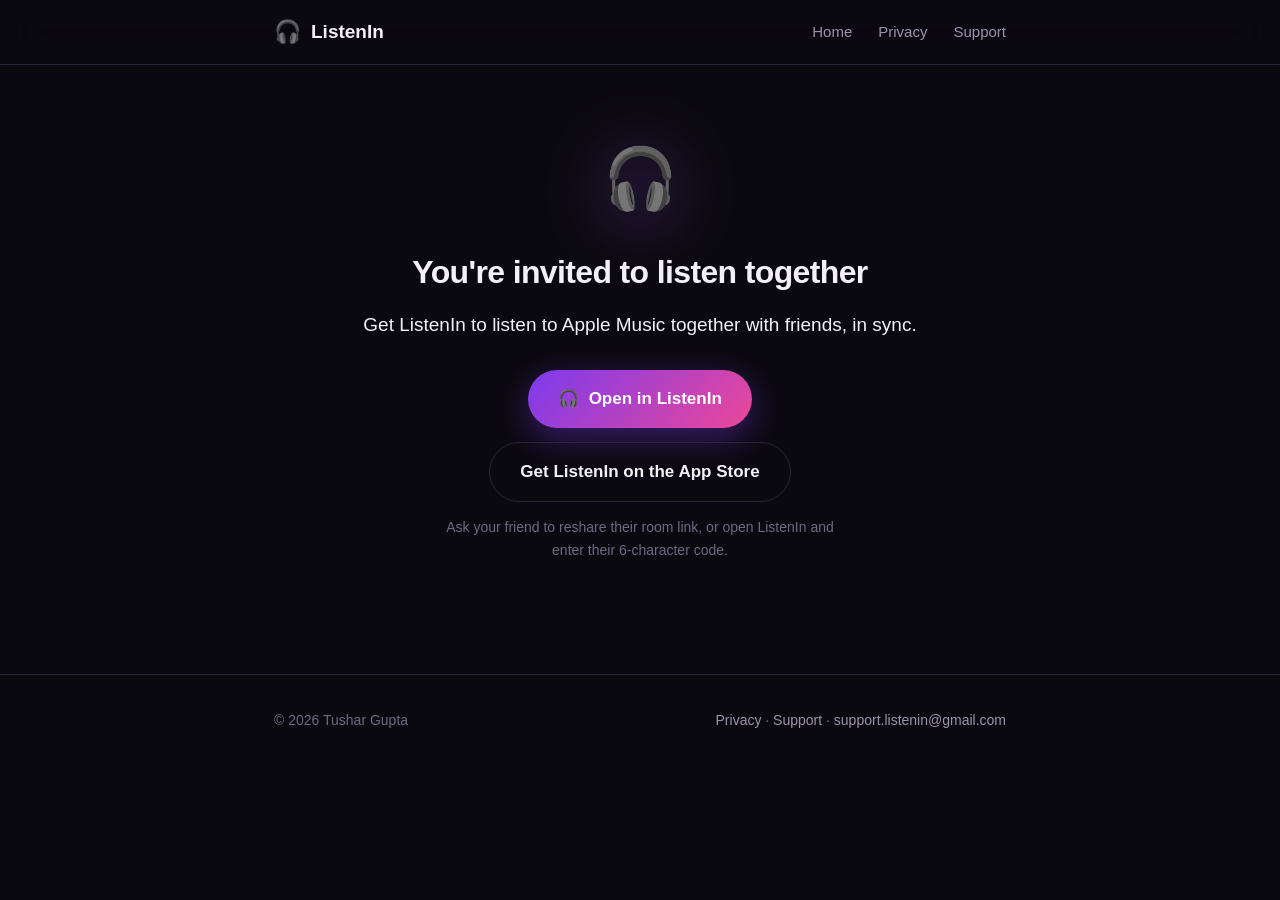
==== join.html @ 220cc39c "Add join.html — room-invite web fallback Landing page for shared room links: reads ?code=, validates" ====
<!doctype html>
<html lang="en">
<head>
<meta charset="utf-8">
<meta name="viewport" content="width=device-width, initial-scale=1">
<title>Join a room — ListenIn</title>
<meta name="description" content="You've been invited to a ListenIn room. Open the invite in ListenIn, or get the app to listen to Apple Music together in sync.">
<meta name="robots" content="noindex">
<link rel="icon" href="data:image/svg+xml,%3Csvg xmlns='http://www.w3.org/2000/svg' viewBox='0 0 100 100'%3E%3Ctext y='.9em' font-size='90'%3E%F0%9F%8E%A7%3C/text%3E%3C/svg%3E">
<link rel="stylesheet" href="style.css">
<style>
  .invite{text-align:center;padding:64px 0}
  .invite .logo{font-size:60px;display:block;margin-bottom:18px;filter:drop-shadow(0 8px 34px rgba(168,85,247,.55))}
  .invite h1{font-size:32px;font-weight:800;letter-spacing:-.02em;margin-bottom:10px}
  .code{display:inline-block;margin:22px 0 8px;padding:16px 26px;border-radius:16px;
    font:700 40px/1 ui-monospace,SFMono-Regular,Menlo,monospace;letter-spacing:.28em;
    color:#fff;background:linear-gradient(135deg,var(--brand-1),var(--brand-3));
    box-shadow:0 10px 34px rgba(124,58,237,.42)}
  .code-label{color:var(--muted);font-size:14px;text-transform:uppercase;letter-spacing:.1em}
  .actions{display:flex;flex-direction:column;gap:14px;align-items:center;margin-top:30px}
  .actions .hint{color:var(--muted-2);font-size:14px;max-width:420px}
  .btn.secondary{background:none;border:1px solid var(--border);color:var(--text);box-shadow:none}
  .btn.secondary:hover{border-color:var(--border-hover);filter:none}
</style>
</head>
<body>
<nav class="nav"><div class="wrap">
  <a class="brand" href="index.html"><span class="logo">🎧</span> ListenIn</a>
  <div class="nav-links">
    <a href="index.html">Home</a>
    <a href="privacy.html">Privacy</a>
    <a href="support.html">Support</a>
  </div>
</div></nav>

<main class="invite"><div class="wrap">
  <span class="logo">🎧</span>
  <h1>You're invited to listen together</h1>
  <p class="lead" id="subtitle">Open this invite in ListenIn to join the room.</p>

  <div id="code-block" hidden>
    <div class="code-label">Room code</div>
    <div class="code" id="code">—</div>
  </div>

  <div class="actions">
    <a class="btn" id="open-app" href="#">🎧&nbsp; Open in ListenIn</a>
    <a class="btn secondary" id="get-app" href="https://apps.apple.com/app/listenin/id000000000">Get ListenIn on the App Store</a>
    <p class="hint" id="hint">If you have ListenIn installed, tapping the original link opens it automatically. Otherwise, install the app and enter the code above.</p>
  </div>
</div></main>

<footer><div class="wrap">
  <span>© 2026 Tushar Gupta</span>
  <span><a href="privacy.html">Privacy</a> · <a href="support.html">Support</a> · <a href="mailto:support.listenin@gmail.com">support.listenin@gmail.com</a></span>
</div></footer>

<script>
  (function () {
    // Room codes are 6 chars from an unambiguous alphabet (no 0/O/1/I/L),
    // matching RoomCode.swift exactly: 2-9, A-H, J, K, M, N, P-Z.
    var ALPHABET = /^[2-9A-HJKMNP-Z]{6}$/;
    var params = new URLSearchParams(window.location.search);
    var raw = (params.get('code') || '').trim().toUpperCase();

    if (ALPHABET.test(raw)) {
      document.getElementById('code').textContent = raw;
      document.getElementById('code-block').hidden = false;
      document.getElementById('open-app').href = 'listenin://join?code=' + raw;
    } else {
      // No valid code in the link — still let people get the app.
      document.getElementById('subtitle').textContent =
        'Get ListenIn to listen to Apple Music together with friends, in sync.';
      document.getElementById('open-app').hidden = true;
      document.getElementById('hint').textContent =
        'Ask your friend to reshare their room link, or open ListenIn and enter their 6-character code.';
    }
  })();
</script>
</body>
</html>
---- style.css ----
:root{
  --bg:#0b0910;
  --card:#16131f;
  --card-hover:#1d1829;
  --border:#2a2438;
  --border-hover:rgba(168,85,247,.55);
  --text:#F3F1F7;
  --body:#cbc5d7;
  --muted:#9b93ad;
  --muted-2:#6f6882;
  --brand-1:#7C3AED;
  --brand-2:#A855F7;
  --brand-3:#EC4899;
  --link:#c79bff;
  --radius:18px;
  --radius-sm:14px;
  --max:780px;
}
*{box-sizing:border-box;margin:0;padding:0}
html{-webkit-text-size-adjust:100%}
body{
  font-family:-apple-system,BlinkMacSystemFont,"SF Pro Text","Segoe UI",Roboto,Helvetica,Arial,sans-serif;
  background:var(--bg);color:var(--text);line-height:1.65;font-size:17px;
  -webkit-font-smoothing:antialiased;
}
a{color:var(--link);text-decoration:none}
a:hover{text-decoration:underline}
.wrap{max-width:var(--max);margin:0 auto;padding-left:24px;padding-right:24px}

/* nav */
.nav{position:sticky;top:0;z-index:20;
  backdrop-filter:saturate(180%) blur(20px);-webkit-backdrop-filter:saturate(180%) blur(20px);
  background:rgba(11,9,16,.72);border-bottom:1px solid var(--border)}
.nav .wrap{display:flex;align-items:center;justify-content:space-between;height:64px}
.brand{display:flex;align-items:center;gap:10px;font-weight:700;font-size:19px;color:var(--text)}
.brand:hover{text-decoration:none}
.brand .logo{font-size:22px}
.nav-links{display:flex;gap:26px;font-size:15px}
.nav-links a{color:var(--muted)}
.nav-links a:hover{color:var(--text);text-decoration:none}

/* hero */
.hero{text-align:center;padding:88px 0 60px;position:relative;overflow:hidden}
.hero::before{content:"";position:absolute;top:0;left:50%;transform:translateX(-50%);
  width:560px;height:340px;max-width:95%;
  background:radial-gradient(ellipse at center,rgba(124,58,237,.24),transparent 68%);
  pointer-events:none;z-index:0}
.hero .wrap{position:relative;z-index:1}
.hero .logo{font-size:66px;display:block;margin-bottom:18px;
  filter:drop-shadow(0 8px 34px rgba(168,85,247,.55))}
.hero h1{font-size:46px;line-height:1.08;font-weight:800;letter-spacing:-.02em;
  background:linear-gradient(135deg,var(--brand-1),var(--brand-3));
  -webkit-background-clip:text;background-clip:text;color:transparent;margin-bottom:16px}
.tagline{font-size:21px;color:var(--text);font-weight:600;margin-bottom:14px}
.subtitle{font-size:18px;color:var(--muted);max-width:580px;margin:0 auto 30px}
.badges{display:flex;gap:12px;justify-content:center;flex-wrap:wrap}
.badge{display:inline-flex;align-items:center;gap:8px;background:rgba(255,255,255,.04);
  border:1px solid var(--border);padding:8px 16px;border-radius:999px;font-size:14px;color:var(--body)}
.badge .dot{width:7px;height:7px;border-radius:50%;
  background:linear-gradient(135deg,var(--brand-1),var(--brand-3));
  box-shadow:0 0 8px rgba(168,85,247,.6)}

/* sections */
section{padding:44px 0}
.section-title{font-size:13px;text-transform:uppercase;letter-spacing:.1em;
  color:var(--brand-2);font-weight:700;margin-bottom:22px}
.cards{display:grid;gap:20px;grid-template-columns:repeat(3,1fr)}
.card{background:var(--card);border:1px solid var(--border);border-radius:var(--radius);
  padding:28px;transition:transform .18s ease,border-color .18s ease,background .18s ease}
.card:hover{transform:translateY(-3px);border-color:var(--border-hover);background:var(--card-hover)}
.card .ico{width:52px;height:52px;border-radius:14px;display:flex;align-items:center;
  justify-content:center;font-size:26px;margin-bottom:18px;
  background:linear-gradient(135deg,rgba(124,58,237,.20),rgba(236,72,153,.12));
  border:1px solid rgba(168,85,247,.24)}
.card h3{font-size:18px;margin-bottom:8px}
.card p{color:var(--muted);font-size:15px}

/* callout */
.callout{margin-top:8px;
  background:linear-gradient(135deg,rgba(124,58,237,.14),rgba(236,72,153,.07));
  border:1px solid rgba(168,85,247,.30);border-radius:var(--radius);padding:38px 32px;text-align:center}
.callout h2{font-size:25px;margin-bottom:12px}
.callout p{color:var(--body);max-width:600px;margin:0 auto}

/* content pages */
.page{padding:60px 0}
.page h1{font-size:38px;font-weight:800;letter-spacing:-.02em;margin-bottom:8px}
.page .updated{color:var(--muted-2);font-size:15px;margin-bottom:38px}
.page h2{font-size:21px;margin:34px 0 12px;font-weight:700}
.page p,.page li{color:var(--body);margin-bottom:14px}
.page ul{padding-left:22px}
.page li{margin-bottom:10px}
.page strong{color:var(--text)}
.lead{font-size:19px;color:var(--text)}

/* faq */
.faq{display:flex;flex-direction:column;gap:14px}
.qa{background:var(--card);border:1px solid var(--border);border-radius:var(--radius-sm);
  padding:22px 24px;transition:border-color .18s ease,background .18s ease}
.qa:hover{border-color:var(--border-hover);background:var(--card-hover)}
.qa h3{font-size:17px;margin-bottom:6px}
.qa p{color:var(--muted);font-size:15px;margin:0}

/* contact button */
.contact{text-align:center;padding:44px 0}
.btn{display:inline-flex;align-items:center;gap:10px;
  background:linear-gradient(135deg,var(--brand-1),var(--brand-3));
  color:#fff;font-weight:700;font-size:17px;padding:15px 30px;border-radius:999px;
  box-shadow:0 10px 34px rgba(124,58,237,.42);transition:filter .18s ease,transform .18s ease}
.btn:hover{text-decoration:none;filter:brightness(1.08);transform:translateY(-2px)}

/* footer */
footer{border-top:1px solid var(--border);margin-top:48px;padding:34px 0;color:var(--muted-2);font-size:14px}
footer .wrap{display:flex;justify-content:space-between;flex-wrap:wrap;gap:12px}
footer a{color:var(--muted)}
footer a:hover{color:var(--text)}

/* responsive */
@media(max-width:680px){
  .cards{grid-template-columns:1fr;gap:16px}
  .hero h1{font-size:36px}
  .hero{padding:60px 0 44px}
  .nav-links{gap:18px}
  body{font-size:16px}
  section{padding:36px 0}
}
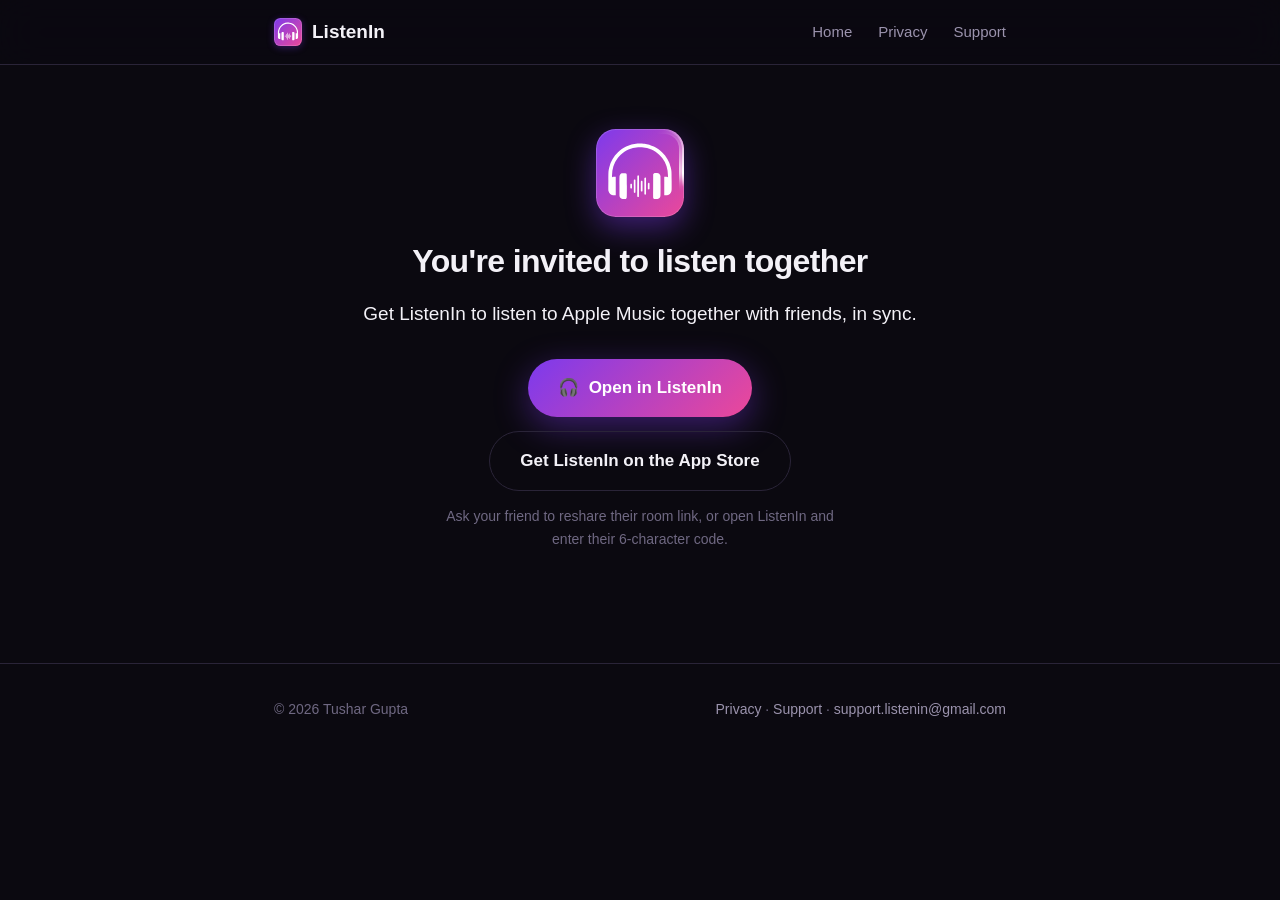
==== commit c318a39d: "feat: add App Store badge and use the real app icon site-wide - Hero and a new closing CTA show Appl" ====
--- a/join.html
+++ b/join.html
@@ -6,11 +6,11 @@
 <title>Join a room — ListenIn</title>
 <meta name="description" content="You've been invited to a ListenIn room. Open the invite in ListenIn, or get the app to listen to Apple Music together in sync.">
 <meta name="robots" content="noindex">
-<link rel="icon" href="data:image/svg+xml,%3Csvg xmlns='http://www.w3.org/2000/svg' viewBox='0 0 100 100'%3E%3Ctext y='.9em' font-size='90'%3E%F0%9F%8E%A7%3C/text%3E%3C/svg%3E">
+<link rel="icon" href="data:image/svg+xml,%3Csvg xmlns='http://www.w3.org/2000/svg' viewBox='0 0 1024 1024'%3E%3Cdefs%3E%3ClinearGradient id='g' x1='0' y1='0' x2='1' y2='1'%3E%3Cstop offset='0' stop-color='%237C3AED'/%3E%3Cstop offset='1' stop-color='%23EC4899'/%3E%3C/linearGradient%3E%3C/defs%3E%3Crect width='1024' height='1024' rx='229.09' fill='url(%23g)'/%3E%3Cg transform='translate(399.36,538.79) scale(0.497307)'%3E%3Cg transform=%22translate(0.000000,510.000000) scale(0.100000,-0.100000)%22 fill=%22%23ffffff%22 stroke=%22none%22%3E %3Cpath d=%22M1754 5081 c-49 -22 -88 -70 -103 -126 -15 -57 -15 -4753 0 -4810 34 -123 159 -178 275 -120 54 27 91 74 105 132 11 50 11 4736 0 4786 -14 58 -51 105 -105 132 -60 30 -115 32 -172 6z%22/%3E %3Cpath d=%22M3389 4537 c-29 -16 -54 -40 -74 -72 l-30 -48 0 -1866 0 -1866 27 -45 c74 -127 265 -127 338 2 l25 43 0 1866 0 1866 -30 48 c-37 60 -98 95 -165 95 -30 0 -63 -8 -91 -23z%22/%3E %3Cpath d=%22M952 4109 c-47 -14 -106 -77 -121 -130 -9 -34 -11 -370 -9 -1449 3 -1359 4 -1406 22 -1443 22 -45 78 -85 136 -98 80 -18 172 26 210 101 20 39 20 61 20 1460 0 1390 0 1422 -20 1459 -45 89 -139 128 -238 100z%22/%3E %3Cpath d=%22M2574 3801 c-49 -22 -88 -70 -103 -126 -15 -53 -15 -2194 -1 -2246 47 -168 271 -198 358 -49 l27 45 0 1125 0 1125 -23 42 c-47 89 -166 128 -258 84z%22/%3E %3Cpath d=%22M4225 3311 c-47 -22 -89 -64 -104 -104 -18 -46 -15 -1278 3 -1320 30 -72 129 -126 205 -112 54 10 116 50 143 92 l23 38 0 647 0 646 -30 43 c-57 81 -155 109 -240 70z%22/%3E %3Cpath d=%22M115 3101 c-50 -22 -91 -69 -105 -119 -14 -51 -13 -814 1 -865 14 -52 77 -113 131 -128 86 -23 188 22 228 101 19 37 20 60 20 460 0 394 -1 423 -19 458 -50 98 -159 137 -256 93z%22/%3E %3C/g%3E%3C/g%3E%3Cg transform='translate(143.36,122.88) scale(1.44)'%3E%3Cg transform=%22translate(0.000000,512.000000) scale(0.100000,-0.100000)%22 fill=%22%23ffffff%22 stroke=%22none%22%3E %3Cpath d=%22M2365 4804 c-358 -37 -634 -113 -920 -254 -275 -135 -448 -257 -663 -465 -358 -347 -591 -748 -706 -1215 -70 -284 -69 -275 -73 -1100 -4 -664 -3 -752 12 -812 21 -87 57 -150 120 -213 95 -96 202 -135 368 -135 l97 0 0 750 0 750 -98 0 c-54 0 -121 -6 -150 -14 l-52 -13 0 131 c0 523 151 987 450 1386 306 409 752 709 1241 834 217 56 336 70 569 70 233 0 352 -14 569 -70 489 -125 935 -425 1241 -834 299 -399 450 -863 450 -1386 l0 -131 -52 13 c-29 8 -96 14 -150 14 l-98 0 0 -750 0 -750 97 0 c166 0 273 39 368 135 63 63 99 126 120 213 15 60 16 148 12 812 -4 825 -3 816 -73 1100 -115 467 -348 868 -706 1215 -215 209 -389 331 -663 465 -242 119 -477 192 -755 235 -101 15 -468 28 -555 19z%22/%3E %3Cpath d=%22M1091 2388 c-74 -28 -142 -97 -170 -171 -21 -57 -21 -64 -21 -857 0 -793 0 -800 21 -857 29 -77 96 -143 174 -172 52 -20 75 -22 185 -19 110 3 129 6 156 25 67 48 64 -8 64 1023 0 1031 3 975 -64 1023 -28 20 -45 22 -161 24 -112 2 -137 0 -184 -19z%22/%3E %3Cpath d=%22M3702 2393 c-18 -9 -43 -30 -55 -47 l-22 -31 -3 -943 c-3 -1045 -6 -986 62 -1035 27 -19 46 -22 156 -25 110 -3 133 -1 185 19 78 29 145 95 174 172 21 57 21 64 21 857 0 793 0 800 -21 857 -29 76 -96 143 -172 172 -75 27 -272 30 -325 4z%22/%3E %3C/g%3E%3C/g%3E%3C/svg%3E">
 <link rel="stylesheet" href="style.css">
 <style>
   .invite{text-align:center;padding:64px 0}
-  .invite .logo{font-size:60px;display:block;margin-bottom:18px;filter:drop-shadow(0 8px 34px rgba(168,85,247,.55))}
+  .invite .app-icon{--s:88px}
   .invite h1{font-size:32px;font-weight:800;letter-spacing:-.02em;margin-bottom:10px}
   .code{display:inline-block;margin:22px 0 8px;padding:16px 26px;border-radius:16px;
     font:700 40px/1 ui-monospace,SFMono-Regular,Menlo,monospace;letter-spacing:.28em;
@@ -25,7 +25,7 @@
 </head>
 <body>
 <nav class="nav"><div class="wrap">
-  <a class="brand" href="index.html"><span class="logo">🎧</span> ListenIn</a>
+  <a class="brand" href="index.html"><span class="app-icon" aria-hidden="true"></span> ListenIn</a>
   <div class="nav-links">
     <a href="index.html">Home</a>
     <a href="privacy.html">Privacy</a>
@@ -34,7 +34,7 @@
 </div></nav>
 
 <main class="invite"><div class="wrap">
-  <span class="logo">🎧</span>
+  <span class="app-icon" aria-hidden="true"></span>
   <h1>You're invited to listen together</h1>
   <p class="lead" id="subtitle">Open this invite in ListenIn to join the room.</p>
 
@@ -45,7 +45,7 @@
 
   <div class="actions">
     <a class="btn" id="open-app" href="#">🎧&nbsp; Open in ListenIn</a>
-    <a class="btn secondary" id="get-app" href="https://apps.apple.com/app/listenin/id000000000">Get ListenIn on the App Store</a>
+    <a class="btn secondary" id="get-app" href="https://apps.apple.com/app/id6790826566">Get ListenIn on the App Store</a>
     <p class="hint" id="hint">If you have ListenIn installed, tapping the original link opens it automatically. Otherwise, install the app and enter the code above.</p>
   </div>
 </div></main>
--- a/style.css
+++ b/style.css
@@ -34,7 +34,45 @@
 .nav .wrap{display:flex;align-items:center;justify-content:space-between;height:64px}
 .brand{display:flex;align-items:center;gap:10px;font-weight:700;font-size:19px;color:var(--text)}
 .brand:hover{text-decoration:none}
-.brand .logo{font-size:22px}
+/* App-icon mark — faithful web port of the app's BrandTile + AppLogoMark,
+   built entirely in CSS: a brand-gradient tile, the headphones + waveform as
+   inline vector glyphs (traced from the app's own icon art, so crisp at any
+   size), an always-on glossy rim, and a comet of light sweeping the edge on a
+   4s loop. One shape/animation everywhere. */
+@property --comet{syntax:"<angle>";initial-value:0deg;inherits:false}
+.app-icon{
+  --s:28px;
+  position:relative;display:inline-block;flex:0 0 auto;
+  width:var(--s);height:var(--s);border-radius:22.37%;vertical-align:middle;
+  background:url("data:image/svg+xml,%3Csvg xmlns='http://www.w3.org/2000/svg' viewBox='0 0 1024 1024'%3E%3Cg transform='translate(399.36,538.79) scale(0.497307)'%3E%3Cg transform=%22translate(0.000000,510.000000) scale(0.100000,-0.100000)%22 fill=%22%23ffffff%22 stroke=%22none%22%3E %3Cpath d=%22M1754 5081 c-49 -22 -88 -70 -103 -126 -15 -57 -15 -4753 0 -4810 34 -123 159 -178 275 -120 54 27 91 74 105 132 11 50 11 4736 0 4786 -14 58 -51 105 -105 132 -60 30 -115 32 -172 6z%22/%3E %3Cpath d=%22M3389 4537 c-29 -16 -54 -40 -74 -72 l-30 -48 0 -1866 0 -1866 27 -45 c74 -127 265 -127 338 2 l25 43 0 1866 0 1866 -30 48 c-37 60 -98 95 -165 95 -30 0 -63 -8 -91 -23z%22/%3E %3Cpath d=%22M952 4109 c-47 -14 -106 -77 -121 -130 -9 -34 -11 -370 -9 -1449 3 -1359 4 -1406 22 -1443 22 -45 78 -85 136 -98 80 -18 172 26 210 101 20 39 20 61 20 1460 0 1390 0 1422 -20 1459 -45 89 -139 128 -238 100z%22/%3E %3Cpath d=%22M2574 3801 c-49 -22 -88 -70 -103 -126 -15 -53 -15 -2194 -1 -2246 47 -168 271 -198 358 -49 l27 45 0 1125 0 1125 -23 42 c-47 89 -166 128 -258 84z%22/%3E %3Cpath d=%22M4225 3311 c-47 -22 -89 -64 -104 -104 -18 -46 -15 -1278 3 -1320 30 -72 129 -126 205 -112 54 10 116 50 143 92 l23 38 0 647 0 646 -30 43 c-57 81 -155 109 -240 70z%22/%3E %3Cpath d=%22M115 3101 c-50 -22 -91 -69 -105 -119 -14 -51 -13 -814 1 -865 14 -52 77 -113 131 -128 86 -23 188 22 228 101 19 37 20 60 20 460 0 394 -1 423 -19 458 -50 98 -159 137 -256 93z%22/%3E %3C/g%3E%3C/g%3E%3Cg transform='translate(143.36,122.88) scale(1.44)'%3E%3Cg transform=%22translate(0.000000,512.000000) scale(0.100000,-0.100000)%22 fill=%22%23ffffff%22 stroke=%22none%22%3E %3Cpath d=%22M2365 4804 c-358 -37 -634 -113 -920 -254 -275 -135 -448 -257 -663 -465 -358 -347 -591 -748 -706 -1215 -70 -284 -69 -275 -73 -1100 -4 -664 -3 -752 12 -812 21 -87 57 -150 120 -213 95 -96 202 -135 368 -135 l97 0 0 750 0 750 -98 0 c-54 0 -121 -6 -150 -14 l-52 -13 0 131 c0 523 151 987 450 1386 306 409 752 709 1241 834 217 56 336 70 569 70 233 0 352 -14 569 -70 489 -125 935 -425 1241 -834 299 -399 450 -863 450 -1386 l0 -131 -52 13 c-29 8 -96 14 -150 14 l-98 0 0 -750 0 -750 97 0 c166 0 273 39 368 135 63 63 99 126 120 213 15 60 16 148 12 812 -4 825 -3 816 -73 1100 -115 467 -348 868 -706 1215 -215 209 -389 331 -663 465 -242 119 -477 192 -755 235 -101 15 -468 28 -555 19z%22/%3E %3Cpath d=%22M1091 2388 c-74 -28 -142 -97 -170 -171 -21 -57 -21 -64 -21 -857 0 -793 0 -800 21 -857 29 -77 96 -143 174 -172 52 -20 75 -22 185 -19 110 3 129 6 156 25 67 48 64 -8 64 1023 0 1031 3 975 -64 1023 -28 20 -45 22 -161 24 -112 2 -137 0 -184 -19z%22/%3E %3Cpath d=%22M3702 2393 c-18 -9 -43 -30 -55 -47 l-22 -31 -3 -943 c-3 -1045 -6 -986 62 -1035 27 -19 46 -22 156 -25 110 -3 133 -1 185 19 78 29 145 95 174 172 21 57 21 64 21 857 0 793 0 800 -21 857 -29 76 -96 143 -172 172 -75 27 -272 30 -325 4z%22/%3E %3C/g%3E%3C/g%3E%3C/svg%3E") center/cover no-repeat,
+             linear-gradient(135deg,#7C3AED,#EC4899);
+  /* soft brand shadow + glossy inner hairline rim (matches strokeBorder .16) */
+  box-shadow:0 calc(var(--s)*.06) calc(var(--s)*.26) rgba(124,58,237,.35),
+             inset 0 0 0 1px rgba(255,255,255,.16);
+}
+/* two comet layers: a blurred bloom (::before) under a crisp head (::after),
+   each a rotating conic gradient masked to a thin edge ring */
+.app-icon::before,.app-icon::after{
+  content:"";position:absolute;inset:0;border-radius:inherit;pointer-events:none;
+  background:conic-gradient(from var(--comet),
+    transparent 0 8%,
+    rgba(255,255,255,.85) 23%,
+    #fff 25%,
+    transparent 30% 100%);
+  -webkit-mask:linear-gradient(#000 0 0) content-box,linear-gradient(#000 0 0);
+  -webkit-mask-composite:xor;
+          mask:linear-gradient(#000 0 0) content-box,linear-gradient(#000 0 0);
+          mask-composite:exclude;
+  animation:comet-sweep 4s linear infinite;
+}
+.app-icon::after{padding:1.6px}                 /* crisp comet head */
+.app-icon::before{padding:5px;filter:blur(4px)} /* soft bloom */
+@keyframes comet-sweep{to{--comet:360deg}}
+/* the tiny nav mark stays a calm static tile — the comet is a hero treatment */
+.brand .app-icon::before,.brand .app-icon::after{display:none}
+@media (prefers-reduced-motion:reduce){
+  .app-icon::before,.app-icon::after{animation:none;opacity:.55}
+}
 .nav-links{display:flex;gap:26px;font-size:15px}
 .nav-links a{color:var(--muted)}
 .nav-links a:hover{color:var(--text);text-decoration:none}
@@ -46,13 +84,22 @@
   background:radial-gradient(ellipse at center,rgba(124,58,237,.24),transparent 68%);
   pointer-events:none;z-index:0}
 .hero .wrap{position:relative;z-index:1}
-.hero .logo{font-size:66px;display:block;margin-bottom:18px;
-  filter:drop-shadow(0 8px 34px rgba(168,85,247,.55))}
+.hero .app-icon,.invite .app-icon{--s:96px;display:block;margin:0 auto 18px;
+  box-shadow:0 calc(var(--s)*.12) calc(var(--s)*.34) rgba(124,58,237,.45),
+             inset 0 0 0 1px rgba(255,255,255,.16)}
 .hero h1{font-size:46px;line-height:1.08;font-weight:800;letter-spacing:-.02em;
   background:linear-gradient(135deg,var(--brand-1),var(--brand-3));
   -webkit-background-clip:text;background-clip:text;color:transparent;margin-bottom:16px}
 .tagline{font-size:21px;color:var(--text);font-weight:600;margin-bottom:14px}
 .subtitle{font-size:18px;color:var(--muted);max-width:580px;margin:0 auto 30px}
+/* App Store badge (official Apple artwork; gray keyline keeps it visible on dark bg) */
+.cta{margin:0 0 28px;display:flex;justify-content:center}
+.appstore{display:inline-block;line-height:0;border-radius:12px;
+  transition:transform .18s ease,filter .18s ease}
+.appstore:hover{text-decoration:none;transform:translateY(-2px);filter:brightness(1.08)}
+.appstore:focus-visible{outline:2px solid var(--brand-2);outline-offset:5px}
+.appstore img{height:56px;width:auto;display:block}
+
 .badges{display:flex;gap:12px;justify-content:center;flex-wrap:wrap}
 .badge{display:inline-flex;align-items:center;gap:8px;background:rgba(255,255,255,.04);
   border:1px solid var(--border);padding:8px 16px;border-radius:999px;font-size:14px;color:var(--body)}
@@ -81,6 +128,12 @@
   border:1px solid rgba(168,85,247,.30);border-radius:var(--radius);padding:38px 32px;text-align:center}
 .callout h2{font-size:25px;margin-bottom:12px}
 .callout p{color:var(--body);max-width:600px;margin:0 auto}
+
+/* closing download CTA */
+.download{text-align:center}
+.download-title{font-size:25px;margin-bottom:8px}
+.download-sub{color:var(--muted);margin-bottom:24px}
+.download .appstore{margin:0 auto}
 
 /* content pages */
 .page{padding:60px 0}
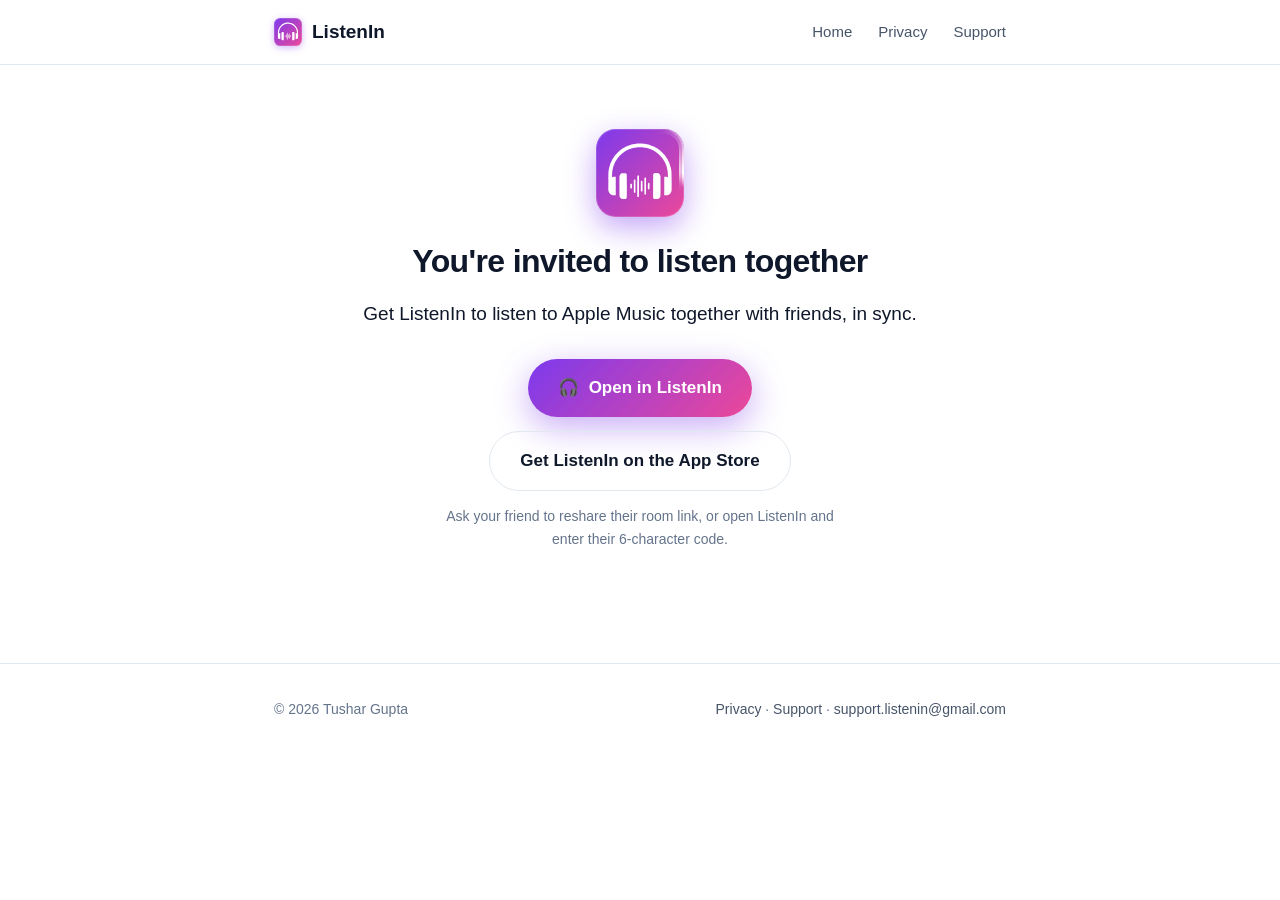
==== commit 4724f303: "feat: light theme to match the app + App Store, and the full app name - Retheme the site to the app'" ====
--- a/join.html
+++ b/join.html
@@ -3,6 +3,7 @@
 <head>
 <meta charset="utf-8">
 <meta name="viewport" content="width=device-width, initial-scale=1">
+<meta name="theme-color" content="#ffffff">
 <title>Join a room — ListenIn</title>
 <meta name="description" content="You've been invited to a ListenIn room. Open the invite in ListenIn, or get the app to listen to Apple Music together in sync.">
 <meta name="robots" content="noindex">
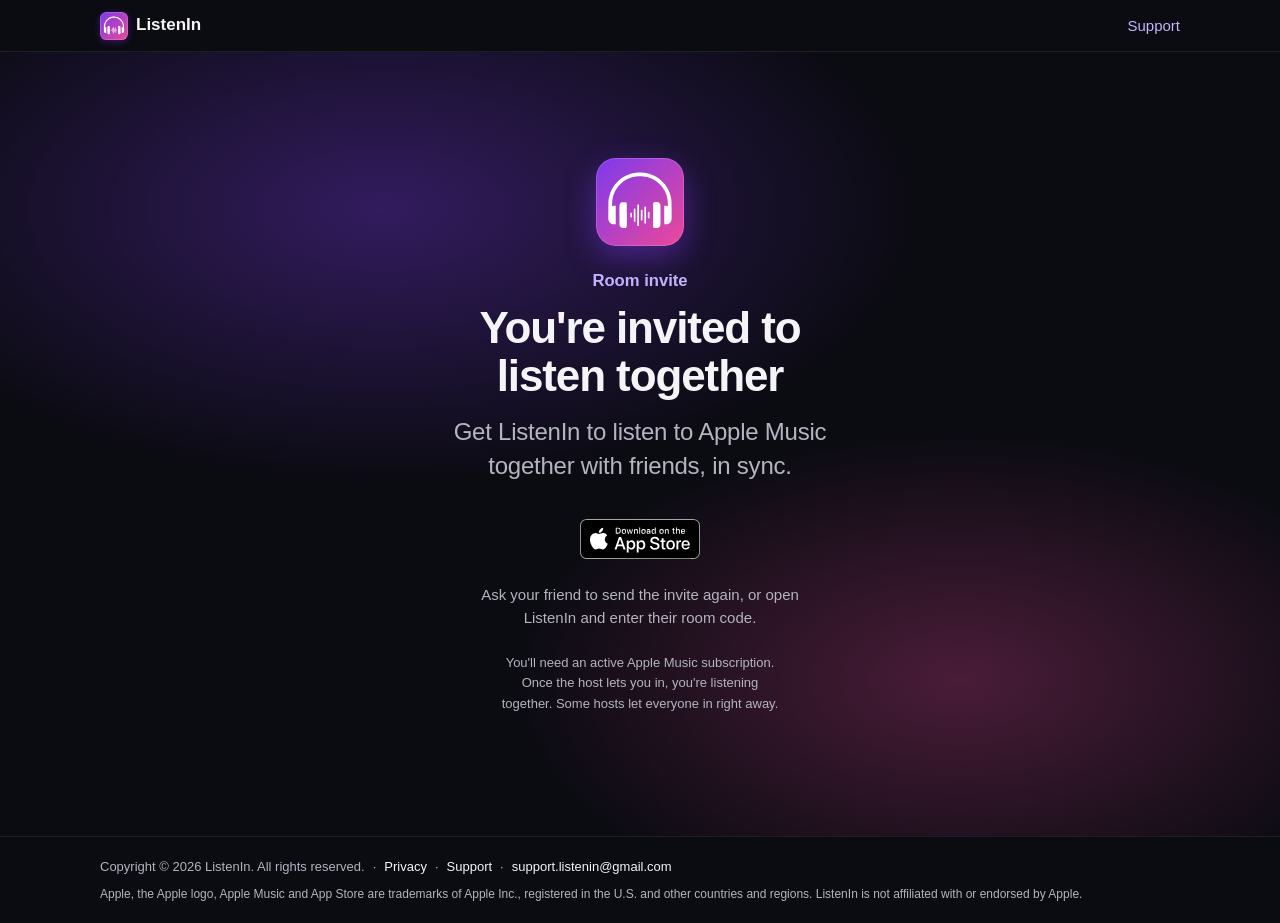
==== commit 799f8ccc: "Apple-style redesign in plain language; accurate privacy policy - Redesign home, join, privacy and s" ====
--- a/join.html
+++ b/join.html
@@ -2,64 +2,75 @@
 <html lang="en">
 <head>
 <meta charset="utf-8">
-<meta name="viewport" content="width=device-width, initial-scale=1">
-<meta name="theme-color" content="#ffffff">
+<meta name="viewport" content="width=device-width, initial-scale=1, viewport-fit=cover">
+<meta name="color-scheme" content="light dark">
+<meta name="theme-color" media="(prefers-color-scheme: light)" content="#0B0B12">
+<meta name="theme-color" media="(prefers-color-scheme: dark)" content="#0B0B12">
 <title>Join a room — ListenIn</title>
 <meta name="description" content="You've been invited to a ListenIn room. Open the invite in ListenIn, or get the app to listen to Apple Music together in sync.">
 <meta name="robots" content="noindex">
-<link rel="icon" href="data:image/svg+xml,%3Csvg xmlns='http://www.w3.org/2000/svg' viewBox='0 0 1024 1024'%3E%3Cdefs%3E%3ClinearGradient id='g' x1='0' y1='0' x2='1' y2='1'%3E%3Cstop offset='0' stop-color='%237C3AED'/%3E%3Cstop offset='1' stop-color='%23EC4899'/%3E%3C/linearGradient%3E%3C/defs%3E%3Crect width='1024' height='1024' rx='229.09' fill='url(%23g)'/%3E%3Cg transform='translate(399.36,538.79) scale(0.497307)'%3E%3Cg transform=%22translate(0.000000,510.000000) scale(0.100000,-0.100000)%22 fill=%22%23ffffff%22 stroke=%22none%22%3E %3Cpath d=%22M1754 5081 c-49 -22 -88 -70 -103 -126 -15 -57 -15 -4753 0 -4810 34 -123 159 -178 275 -120 54 27 91 74 105 132 11 50 11 4736 0 4786 -14 58 -51 105 -105 132 -60 30 -115 32 -172 6z%22/%3E %3Cpath d=%22M3389 4537 c-29 -16 -54 -40 -74 -72 l-30 -48 0 -1866 0 -1866 27 -45 c74 -127 265 -127 338 2 l25 43 0 1866 0 1866 -30 48 c-37 60 -98 95 -165 95 -30 0 -63 -8 -91 -23z%22/%3E %3Cpath d=%22M952 4109 c-47 -14 -106 -77 -121 -130 -9 -34 -11 -370 -9 -1449 3 -1359 4 -1406 22 -1443 22 -45 78 -85 136 -98 80 -18 172 26 210 101 20 39 20 61 20 1460 0 1390 0 1422 -20 1459 -45 89 -139 128 -238 100z%22/%3E %3Cpath d=%22M2574 3801 c-49 -22 -88 -70 -103 -126 -15 -53 -15 -2194 -1 -2246 47 -168 271 -198 358 -49 l27 45 0 1125 0 1125 -23 42 c-47 89 -166 128 -258 84z%22/%3E %3Cpath d=%22M4225 3311 c-47 -22 -89 -64 -104 -104 -18 -46 -15 -1278 3 -1320 30 -72 129 -126 205 -112 54 10 116 50 143 92 l23 38 0 647 0 646 -30 43 c-57 81 -155 109 -240 70z%22/%3E %3Cpath d=%22M115 3101 c-50 -22 -91 -69 -105 -119 -14 -51 -13 -814 1 -865 14 -52 77 -113 131 -128 86 -23 188 22 228 101 19 37 20 60 20 460 0 394 -1 423 -19 458 -50 98 -159 137 -256 93z%22/%3E %3C/g%3E%3C/g%3E%3Cg transform='translate(143.36,122.88) scale(1.44)'%3E%3Cg transform=%22translate(0.000000,512.000000) scale(0.100000,-0.100000)%22 fill=%22%23ffffff%22 stroke=%22none%22%3E %3Cpath d=%22M2365 4804 c-358 -37 -634 -113 -920 -254 -275 -135 -448 -257 -663 -465 -358 -347 -591 -748 -706 -1215 -70 -284 -69 -275 -73 -1100 -4 -664 -3 -752 12 -812 21 -87 57 -150 120 -213 95 -96 202 -135 368 -135 l97 0 0 750 0 750 -98 0 c-54 0 -121 -6 -150 -14 l-52 -13 0 131 c0 523 151 987 450 1386 306 409 752 709 1241 834 217 56 336 70 569 70 233 0 352 -14 569 -70 489 -125 935 -425 1241 -834 299 -399 450 -863 450 -1386 l0 -131 -52 13 c-29 8 -96 14 -150 14 l-98 0 0 -750 0 -750 97 0 c166 0 273 39 368 135 63 63 99 126 120 213 15 60 16 148 12 812 -4 825 -3 816 -73 1100 -115 467 -348 868 -706 1215 -215 209 -389 331 -663 465 -242 119 -477 192 -755 235 -101 15 -468 28 -555 19z%22/%3E %3Cpath d=%22M1091 2388 c-74 -28 -142 -97 -170 -171 -21 -57 -21 -64 -21 -857 0 -793 0 -800 21 -857 29 -77 96 -143 174 -172 52 -20 75 -22 185 -19 110 3 129 6 156 25 67 48 64 -8 64 1023 0 1031 3 975 -64 1023 -28 20 -45 22 -161 24 -112 2 -137 0 -184 -19z%22/%3E %3Cpath d=%22M3702 2393 c-18 -9 -43 -30 -55 -47 l-22 -31 -3 -943 c-3 -1045 -6 -986 62 -1035 27 -19 46 -22 156 -25 110 -3 133 -1 185 19 78 29 145 95 174 172 21 57 21 64 21 857 0 793 0 800 -21 857 -29 76 -96 143 -172 172 -75 27 -272 30 -325 4z%22/%3E %3C/g%3E%3C/g%3E%3C/svg%3E">
+<meta name="apple-itunes-app" content="app-id=6790826566">
+<meta property="og:type" content="website">
+<meta property="og:site_name" content="ListenIn">
+<meta property="og:title" content="You're invited to a ListenIn room">
+<meta property="og:description" content="Open the invite to ask to join, or get ListenIn on the App Store.">
+<meta property="og:image" content="https://guptaTushar10397.github.io/listenin-site/img/screen-join.jpg">
+<meta property="og:image:width" content="552">
+<meta property="og:image:height" content="1200">
+<meta property="og:image:alt" content="The ListenIn Join a Room screen, where you enter the room code your friend shared and tap Join Room.">
+<meta name="twitter:card" content="summary">
+<meta name="twitter:title" content="You're invited to a ListenIn room">
+<meta name="twitter:description" content="Open the invite to ask to join, or get ListenIn on the App Store.">
+<meta name="twitter:image" content="https://guptaTushar10397.github.io/listenin-site/img/screen-join.jpg">
+<link rel="icon" href="favicon.svg" type="image/svg+xml">
+<link rel="apple-touch-icon" href="apple-touch-icon.png">
 <link rel="stylesheet" href="style.css">
-<style>
-  .invite{text-align:center;padding:64px 0}
-  .invite .app-icon{--s:88px}
-  .invite h1{font-size:32px;font-weight:800;letter-spacing:-.02em;margin-bottom:10px}
-  .code{display:inline-block;margin:22px 0 8px;padding:16px 26px;border-radius:16px;
-    font:700 40px/1 ui-monospace,SFMono-Regular,Menlo,monospace;letter-spacing:.28em;
-    color:#fff;background:linear-gradient(135deg,var(--brand-1),var(--brand-3));
-    box-shadow:0 10px 34px rgba(124,58,237,.42)}
-  .code-label{color:var(--muted);font-size:14px;text-transform:uppercase;letter-spacing:.1em}
-  .actions{display:flex;flex-direction:column;gap:14px;align-items:center;margin-top:30px}
-  .actions .hint{color:var(--muted-2);font-size:14px;max-width:420px}
-  .btn.secondary{background:none;border:1px solid var(--border);color:var(--text);box-shadow:none}
-  .btn.secondary:hover{border-color:var(--border-hover);filter:none}
-</style>
 </head>
-<body>
-<nav class="nav"><div class="wrap">
-  <a class="brand" href="index.html"><span class="app-icon" aria-hidden="true"></span> ListenIn</a>
-  <div class="nav-links">
-    <a href="index.html">Home</a>
-    <a href="privacy.html">Privacy</a>
+<body class="join-page">
+<a class="skip-link" href="#main">Skip to content</a>
+<header class="invite-bar">
+  <div class="wrap">
+    <a class="brand" href="index.html"><span class="app-icon" aria-hidden="true"></span>ListenIn</a>
     <a href="support.html">Support</a>
   </div>
-</div></nav>
+</header>
 
-<main class="invite"><div class="wrap">
-  <span class="app-icon" aria-hidden="true"></span>
-  <h1>You're invited to listen together</h1>
-  <p class="lead" id="subtitle">Open this invite in ListenIn to join the room.</p>
+<main id="main" class="invite ink">
+  <div class="col">
+    <span class="app-icon icon-lg" aria-hidden="true"></span>
+    <p class="eyebrow">Room invite</p>
+    <h1>You're invited to listen together</h1>
+    <p class="lead" id="subtitle">Open this invite in ListenIn to ask to join the room.</p>
 
-  <div id="code-block" hidden>
-    <div class="code-label">Room code</div>
-    <div class="code" id="code">—</div>
+    <div id="code-block" hidden>
+      <p class="code-label" id="code-label">Room code</p>
+      <div class="code" id="code" role="group" aria-labelledby="code-label">—</div>
+    </div>
+
+    <div class="actions">
+      <a class="pill" id="open-app" href="#"><svg class="i" aria-hidden="true" viewBox="0 0 24 24"><path d="M3 18v-6a9 9 0 0 1 18 0v6"/><path d="M21 19a2 2 0 0 1-2 2h-1a2 2 0 0 1-2-2v-3a2 2 0 0 1 2-2h3zM3 19a2 2 0 0 0 2 2h1a2 2 0 0 0 2-2v-3a2 2 0 0 0-2-2H3z"/></svg>Open in ListenIn</a>
+      <a class="badge badge-40" href="https://apps.apple.com/app/id6790826566"><img src="app-store-badge.svg" alt="Download on the App Store" width="120" height="40" decoding="async"></a>
+      <p class="hint" id="hint">Already have ListenIn? Tap Open in ListenIn. New to ListenIn? Get it from the App Store, then enter the code above.</p>
+      <p class="fine">You'll need an active Apple Music subscription. Once the host lets you in, you're listening together. Some hosts let everyone in right away.</p>
+    </div>
   </div>
+</main>
 
-  <div class="actions">
-    <a class="btn" id="open-app" href="#">🎧&nbsp; Open in ListenIn</a>
-    <a class="btn secondary" id="get-app" href="https://apps.apple.com/app/id6790826566">Get ListenIn on the App Store</a>
-    <p class="hint" id="hint">If you have ListenIn installed, tapping the original link opens it automatically. Otherwise, install the app and enter the code above.</p>
+<footer class="ink-foot">
+  <div class="wrap">
+    <ul class="foot-links">
+      <li>Copyright © 2026 ListenIn. All rights reserved.</li>
+      <li><a href="privacy.html">Privacy</a></li>
+      <li><a href="support.html">Support</a></li>
+      <li><a href="mailto:support.listenin@gmail.com">support.listenin@gmail.com</a></li>
+    </ul>
+    <p class="tm">Apple, the Apple logo, Apple Music and App Store are trademarks of Apple Inc., registered in the U.S. and other countries and regions. ListenIn is not affiliated with or endorsed by Apple.</p>
   </div>
-</div></main>
-
-<footer><div class="wrap">
-  <span>© 2026 Tushar Gupta</span>
-  <span><a href="privacy.html">Privacy</a> · <a href="support.html">Support</a> · <a href="mailto:support.listenin@gmail.com">support.listenin@gmail.com</a></span>
-</div></footer>
+</footer>
 
 <script>
   (function () {
-    // Room codes are 6 chars from an unambiguous alphabet (no 0/O/1/I/L),
-    // matching RoomCode.swift exactly: 2-9, A-H, J, K, M, N, P-Z.
+    // Room codes use 6 easy-to-read letters and digits (no 0/O/1/I/L).
     var ALPHABET = /^[2-9A-HJKMNP-Z]{6}$/;
     var params = new URLSearchParams(window.location.search);
     var raw = (params.get('code') || '').trim().toUpperCase();
@@ -74,7 +85,7 @@
         'Get ListenIn to listen to Apple Music together with friends, in sync.';
       document.getElementById('open-app').hidden = true;
       document.getElementById('hint').textContent =
-        'Ask your friend to reshare their room link, or open ListenIn and enter their 6-character code.';
+        'Ask your friend to send the invite again, or open ListenIn and enter their room code.';
     }
   })();
 </script>
--- a/style.css
+++ b/style.css
@@ -0,0 +1,382 @@
+/* ListenIn site — one stylesheet, system fonts, no external assets. */
+:root{
+  color-scheme:light dark;
+  --font:-apple-system,BlinkMacSystemFont,"SF Pro Text","SF Pro Display","Helvetica Neue",Helvetica,Arial,sans-serif;
+  --font-mono:ui-monospace,"SF Mono",SFMono-Regular,Menlo,monospace;
+  --fs-hero:clamp(40px,7.2vw,88px);--fs-h2:clamp(32px,5.2vw,64px);--fs-h2-sm:clamp(28px,3.6vw,44px);
+  --fs-h3:clamp(19px,1.6vw,24px);--fs-lead:clamp(19px,1.9vw,24px);--fs-body:clamp(17px,1.25vw,19px);
+  --fs-eyebrow:clamp(15px,1.3vw,19px);--fs-spec:clamp(28px,3vw,40px);--fs-small:14px;--fs-fine:12px;
+  --section-y:clamp(64px,10vw,128px);--gutter:max(16px,env(safe-area-inset-left));
+  --max:1080px;--max-wide:1200px;--max-prose:44rem;
+  --bg:#FFFFFF;--surface-alt:#F5F5F7;--surface-tint:#F6F2FF;--surface-raised:#FFFFFF;--surface-ink:#0B0B12;
+  --text:#1D1D1F;--text-2:#4B4B57;--text-3:#6E6E78;--hairline:rgba(0,0,0,.10);
+  --accent:#6D28D9;--accent-hover:#5B21B6;--focus:#7C3AED;
+  --brand-1:#7C3AED;--brand-2:#A855F7;--brand-3:#EC4899;
+  --brand-gradient:linear-gradient(135deg,#7C3AED 0%,#EC4899 100%);
+  --brand-gradient-deep:linear-gradient(135deg,#5B21B6 0%,#BE185D 100%);
+  --grad-text:var(--brand-gradient-deep);
+  --glow:radial-gradient(60% 50% at 30% 20%,rgba(124,58,237,.35),transparent 70%),radial-gradient(50% 45% at 75% 80%,rgba(236,72,153,.28),transparent 70%);
+  --on-ink:#F5F5F7;--on-ink-2:#B4B4C0;--on-ink-accent:#C4B5FD;
+  --pill-bg:#1D1D1F;--pill-fg:#FFFFFF;--ink-edge:transparent;
+  --r-xs:8px;--r-sm:12px;--r-md:20px;--r-lg:28px;--r-xl:40px;--r-pill:980px;
+  --shadow-card:0 1px 2px rgba(0,0,0,.04),0 8px 24px rgba(0,0,0,.06);
+  --ease:cubic-bezier(.25,.1,.25,1);--dur:360ms;
+}
+@media (prefers-color-scheme:dark){:root{
+  --bg:#000000;--surface-alt:#0F0F14;--surface-tint:#15101F;--surface-raised:#1C1C22;
+  --text:#F5F5F7;--text-2:#C7C7CF;--text-3:#9A9AA6;--hairline:rgba(255,255,255,.12);
+  --accent:#C4B5FD;--accent-hover:#DDD6FE;--focus:#C4B5FD;
+  --grad-text:linear-gradient(135deg,#C4B5FD,#F9A8D4);
+  --pill-bg:#F5F5F7;--pill-fg:#000000;--ink-edge:rgba(255,255,255,.08);
+  --shadow-card:0 0 0 1px var(--hairline);
+}}
+@media (min-width:600px){:root{--gutter:24px}}
+@media (min-width:1024px){:root{--gutter:32px}}
+
+*,*::before,*::after{box-sizing:border-box}
+*{margin:0;padding:0}
+html{-webkit-text-size-adjust:100%;scroll-behavior:smooth;overflow-x:clip}
+body{font:400 var(--fs-body)/1.55 var(--font);background:var(--bg);color:var(--text);overflow-x:clip;
+  -webkit-font-smoothing:antialiased;text-rendering:optimizeLegibility;font-synthesis:none}
+img,svg{max-width:100%}
+img{display:block;height:auto}
+[hidden]{display:none!important}
+ul,ol{list-style:none}
+p{text-wrap:pretty}
+h1,h2,h3{text-wrap:balance}
+a{color:var(--accent);text-decoration:none}
+a:hover{color:var(--accent-hover)}
+:focus-visible{outline:3px solid var(--focus);outline-offset:3px}
+a:not(.pill):not(.badge):not(.skip-link):not(.brand):not(.tile):focus-visible{border-radius:4px}
+.ink :focus-visible,.tile-cta :focus-visible{outline-color:#FFFFFF}
+.vh{position:absolute!important;width:1px;height:1px;overflow:hidden;clip:rect(0 0 0 0);white-space:nowrap}
+.skip-link{position:fixed;top:12px;left:12px;z-index:100;padding:10px 18px;border-radius:var(--r-pill);
+  background:var(--bg);color:var(--text);font-weight:600;transform:translateY(-200%)}
+.skip-link:focus{transform:none}
+.i{width:1em;height:1em;flex:none;fill:none;stroke:currentColor;stroke-width:1.75;stroke-linecap:round;stroke-linejoin:round;vertical-align:-.125em}
+.wrap{max-width:calc(var(--max) + 2*var(--gutter));margin:0 auto;padding-inline:var(--gutter)}
+.br-sm{display:none}
+@media (min-width:600px){.br-sm{display:inline}}
+
+/* type */
+.eyebrow{display:flex;align-items:center;gap:8px;font-size:var(--fs-eyebrow);font-weight:600;line-height:1.3;color:var(--accent);margin-bottom:12px}
+.center .eyebrow{justify-content:center}
+.h2{font-size:var(--fs-h2);font-weight:700;line-height:1.06;letter-spacing:-.03em;max-width:22ch}
+.h2-sm{font-size:var(--fs-h2-sm);font-weight:700;line-height:1.1;letter-spacing:-.025em;max-width:22ch}
+.center .h2,.center .h2-sm{margin-inline:auto}
+h3,.h3{font-size:var(--fs-h3);font-weight:600;line-height:1.25;letter-spacing:-.012em}
+.lead{font-size:var(--fs-lead);line-height:1.42;letter-spacing:-.01em;color:var(--text-2)}
+.body{color:var(--text-2);margin-top:20px}
+.center{text-align:center}
+.center .lead,.center .body{max-width:34rem;margin-inline:auto}
+.center .body.wide{max-width:40rem}
+sup{font-size:.6em;line-height:0;margin-left:1px}
+sup a{color:inherit;text-decoration:underline;text-underline-offset:2px}
+.policy a,.answer a,.contact-card p a,.body a:not(.more),.fine a{text-decoration:underline;text-decoration-thickness:1px;text-underline-offset:3px}
+
+/* links & buttons */
+.more{display:inline-flex;align-items:center;gap:4px;margin-top:24px;font-weight:500}
+.more:hover,.more:focus-visible{text-decoration:underline;text-underline-offset:3px}
+.more .i{width:.8em;height:.8em;stroke-width:2.5}
+.pill{display:inline-flex;align-items:center;justify-content:center;gap:8px;min-height:44px;padding:12px 22px;
+  border-radius:var(--r-pill);font:600 17px/1.2 var(--font);background:var(--pill-bg);color:var(--pill-fg);transition:opacity var(--dur) var(--ease)}
+.pill:hover{opacity:.88;color:var(--pill-fg)}
+.ink .pill{background:#FFFFFF;color:#0B0B12}
+.pill-sm{position:relative;min-height:28px;padding:4px 12px;font-size:13px}
+.pill-sm::before{content:"";position:absolute;inset:-8px -2px}
+.badge{display:inline-block;line-height:0;border-radius:8px}
+.badge img{height:48px;width:auto}
+.badge-40 img{height:40px}
+
+/* app icon */
+@property --comet{syntax:"<angle>";initial-value:0deg;inherits:false}
+.app-icon{--s:28px;position:relative;display:inline-block;flex:0 0 auto;width:var(--s);height:var(--s);border-radius:22.37%;vertical-align:middle;
+  background:url("data:image/svg+xml,%3Csvg xmlns='http://www.w3.org/2000/svg' viewBox='0 0 1024 1024'%3E%3Cg transform='translate(399.36,538.79) scale(0.497307)'%3E%3Cg transform=%22translate(0.000000,510.000000) scale(0.100000,-0.100000)%22 fill=%22%23ffffff%22 stroke=%22none%22%3E %3Cpath d=%22M1754 5081 c-49 -22 -88 -70 -103 -126 -15 -57 -15 -4753 0 -4810 34 -123 159 -178 275 -120 54 27 91 74 105 132 11 50 11 4736 0 4786 -14 58 -51 105 -105 132 -60 30 -115 32 -172 6z%22/%3E %3Cpath d=%22M3389 4537 c-29 -16 -54 -40 -74 -72 l-30 -48 0 -1866 0 -1866 27 -45 c74 -127 265 -127 338 2 l25 43 0 1866 0 1866 -30 48 c-37 60 -98 95 -165 95 -30 0 -63 -8 -91 -23z%22/%3E %3Cpath d=%22M952 4109 c-47 -14 -106 -77 -121 -130 -9 -34 -11 -370 -9 -1449 3 -1359 4 -1406 22 -1443 22 -45 78 -85 136 -98 80 -18 172 26 210 101 20 39 20 61 20 1460 0 1390 0 1422 -20 1459 -45 89 -139 128 -238 100z%22/%3E %3Cpath d=%22M2574 3801 c-49 -22 -88 -70 -103 -126 -15 -53 -15 -2194 -1 -2246 47 -168 271 -198 358 -49 l27 45 0 1125 0 1125 -23 42 c-47 89 -166 128 -258 84z%22/%3E %3Cpath d=%22M4225 3311 c-47 -22 -89 -64 -104 -104 -18 -46 -15 -1278 3 -1320 30 -72 129 -126 205 -112 54 10 116 50 143 92 l23 38 0 647 0 646 -30 43 c-57 81 -155 109 -240 70z%22/%3E %3Cpath d=%22M115 3101 c-50 -22 -91 -69 -105 -119 -14 -51 -13 -814 1 -865 14 -52 77 -113 131 -128 86 -23 188 22 228 101 19 37 20 60 20 460 0 394 -1 423 -19 458 -50 98 -159 137 -256 93z%22/%3E %3C/g%3E%3C/g%3E%3Cg transform='translate(143.36,122.88) scale(1.44)'%3E%3Cg transform=%22translate(0.000000,512.000000) scale(0.100000,-0.100000)%22 fill=%22%23ffffff%22 stroke=%22none%22%3E %3Cpath d=%22M2365 4804 c-358 -37 -634 -113 -920 -254 -275 -135 -448 -257 -663 -465 -358 -347 -591 -748 -706 -1215 -70 -284 -69 -275 -73 -1100 -4 -664 -3 -752 12 -812 21 -87 57 -150 120 -213 95 -96 202 -135 368 -135 l97 0 0 750 0 750 -98 0 c-54 0 -121 -6 -150 -14 l-52 -13 0 131 c0 523 151 987 450 1386 306 409 752 709 1241 834 217 56 336 70 569 70 233 0 352 -14 569 -70 489 -125 935 -425 1241 -834 299 -399 450 -863 450 -1386 l0 -131 -52 13 c-29 8 -96 14 -150 14 l-98 0 0 -750 0 -750 97 0 c166 0 273 39 368 135 63 63 99 126 120 213 15 60 16 148 12 812 -4 825 -3 816 -73 1100 -115 467 -348 868 -706 1215 -215 209 -389 331 -663 465 -242 119 -477 192 -755 235 -101 15 -468 28 -555 19z%22/%3E %3Cpath d=%22M1091 2388 c-74 -28 -142 -97 -170 -171 -21 -57 -21 -64 -21 -857 0 -793 0 -800 21 -857 29 -77 96 -143 174 -172 52 -20 75 -22 185 -19 110 3 129 6 156 25 67 48 64 -8 64 1023 0 1031 3 975 -64 1023 -28 20 -45 22 -161 24 -112 2 -137 0 -184 -19z%22/%3E %3Cpath d=%22M3702 2393 c-18 -9 -43 -30 -55 -47 l-22 -31 -3 -943 c-3 -1045 -6 -986 62 -1035 27 -19 46 -22 156 -25 110 -3 133 -1 185 19 78 29 145 95 174 172 21 57 21 64 21 857 0 793 0 800 -21 857 -29 76 -96 143 -172 172 -75 27 -272 30 -325 4z%22/%3E %3C/g%3E%3C/g%3E%3C/svg%3E") center/cover no-repeat,linear-gradient(135deg,#7C3AED,#EC4899);
+  box-shadow:0 calc(var(--s)*.06) calc(var(--s)*.26) rgba(124,58,237,.35),inset 0 0 0 1px rgba(255,255,255,.16)}
+.app-icon::before,.app-icon::after{content:"";position:absolute;inset:0;border-radius:inherit;pointer-events:none;
+  background:conic-gradient(from var(--comet),transparent 0 8%,rgba(255,255,255,.85) 23%,#fff 25%,transparent 30% 100%);
+  -webkit-mask:linear-gradient(#000 0 0) content-box,linear-gradient(#000 0 0);-webkit-mask-composite:xor;
+  mask:linear-gradient(#000 0 0) content-box,linear-gradient(#000 0 0);mask-composite:exclude;
+  animation:comet-sweep 4s linear 2 forwards;opacity:0}
+.app-icon::after{padding:1.6px}
+.app-icon::before{padding:5px;filter:blur(4px)}
+@keyframes comet-sweep{0%{--comet:0deg;opacity:1}99%{opacity:1}100%{--comet:360deg;opacity:0}}
+.brand .app-icon::before,.brand .app-icon::after{display:none}
+.icon-lg{--s:96px;display:block;margin:0 auto 24px;box-shadow:0 calc(var(--s)*.12) calc(var(--s)*.34) rgba(124,58,237,.45),inset 0 0 0 1px rgba(255,255,255,.16)}
+
+/* global nav */
+.globalnav{position:sticky;top:0;z-index:50;background:color-mix(in srgb,var(--bg) 72%,transparent);
+  -webkit-backdrop-filter:saturate(180%) blur(20px);backdrop-filter:saturate(180%) blur(20px);border-bottom:1px solid var(--hairline)}
+@supports not ((backdrop-filter:blur(1px)) or (-webkit-backdrop-filter:blur(1px))){.globalnav{background:var(--bg)}}
+.globalnav .wrap{display:flex;align-items:center;gap:12px;height:48px}
+.brand{display:flex;align-items:center;gap:8px;font-size:17px;font-weight:600;color:var(--text);margin-right:auto;min-height:44px}
+.brand:hover{color:var(--text)}
+.nav-links{display:none}
+.nav-links ul{display:flex;gap:28px}
+.nav-links a{font-size:14px;color:var(--text-2);padding:12px 0}
+.nav-links a:hover{color:var(--text)}
+.nav-links [aria-current=page]{color:var(--text);font-weight:600;text-decoration:underline 2px;text-underline-offset:6px}
+.menu summary{display:grid;place-items:center;width:44px;height:44px;margin-right:-10px;cursor:pointer;list-style:none;color:var(--text);font-size:22px}
+.menu summary::-webkit-details-marker{display:none}
+.menu ul{position:absolute;left:0;right:0;top:100%;background:var(--bg);border-bottom:1px solid var(--hairline);padding:8px var(--gutter) 16px}
+.menu li+li{border-top:1px solid var(--hairline)}
+.menu ul a{display:flex;align-items:center;min-height:52px;font-size:24px;font-weight:600;color:var(--text)}
+.menu ul [aria-current=page]{text-decoration:underline 2px;text-underline-offset:6px}
+@media (min-width:600px){.globalnav .wrap{height:52px;gap:28px}.nav-links{display:block}.menu{display:none}}
+
+/* bands */
+.band{padding-block:var(--section-y);background:var(--bg)}
+.alt{background:var(--surface-alt)}
+.tint{background:var(--surface-tint)}
+.ink{background:var(--glow),var(--surface-ink);color:var(--on-ink);border-block:1px solid var(--ink-edge)}
+.ink .eyebrow,.ink .more{color:var(--on-ink-accent)}
+.ink .lead,.ink .body{color:var(--on-ink-2)}
+
+/* hero */
+.hero{padding-top:72px;padding-bottom:0;overflow:clip;text-align:center}
+.hero-copy{max-width:62rem;margin:0 auto}
+.hero h1{max-width:none;font-size:var(--fs-hero);font-weight:700;line-height:1.04;letter-spacing:-.035em}
+.hero .lead{max-width:34ch;margin:20px auto 0}
+.cta-row{display:flex;flex-wrap:wrap;align-items:center;justify-content:center;gap:16px 28px;margin-top:32px}
+.cta-row .more{margin:0}
+.hero .fine{margin:20px auto 0;max-width:34rem;font-size:var(--fs-small);line-height:1.45;color:var(--on-ink-2)}
+.hero-stage{--w:min(78vw,300px);position:relative;width:var(--w);margin:56px auto calc(var(--w)*-.314)}
+.hero-stage .device{-webkit-mask-image:linear-gradient(#000 62%,transparent 86%);mask-image:linear-gradient(#000 62%,transparent 86%)}
+.hero-stage .front{position:relative;z-index:1}
+.hero-stage .back{display:none}
+@media (min-width:1024px){
+  .hero{padding-top:120px}
+  .hero-stage{--w:340px;margin-top:72px}
+  .hero-stage .back{display:block;position:absolute;top:0;left:0;z-index:0;transform:translate(58%,48px) scale(.82);transform-origin:50% 0;opacity:.9}
+}
+
+/* device frame (CSS only) */
+.device{--w:300px;width:var(--w);max-width:78vw;padding:calc(var(--w)*.035);border-radius:calc(var(--w)*.17);
+  background:linear-gradient(145deg,#2A2A31,#0E0E12);
+  box-shadow:inset 0 0 0 1.5px rgba(255,255,255,.14),0 40px 80px -20px rgba(20,10,40,.45),0 12px 24px -8px rgba(0,0,0,.25)}
+.device img{width:100%;border-radius:calc(var(--w)*.135)}
+.hero-stage .device{--w:inherit;width:100%;max-width:none}
+
+/* facts */
+.facts{padding-block:28px}
+.facts ul{display:grid;grid-template-columns:1fr 1fr;gap:16px 24px}
+.facts li{display:flex;align-items:flex-start;gap:10px;font-size:15px;font-weight:600;line-height:1.35;color:var(--text-2)}
+.facts .i{width:20px;height:20px;color:var(--accent)}
+@media (min-width:600px){.facts ul{display:flex;flex-wrap:wrap;justify-content:center;gap:16px 32px}.facts li{align-items:center}}
+
+/* steps */
+.steps{display:grid;gap:24px;margin-top:48px}
+.steps li{background:var(--surface-alt);border-radius:var(--r-lg);padding:32px}
+.num{display:block;font-size:48px;font-weight:700;line-height:1;margin-bottom:20px;color:var(--accent)}
+@supports (-webkit-background-clip:text) or (background-clip:text){
+  .num,.grad{background:var(--grad-text);-webkit-background-clip:text;background-clip:text;color:transparent}}
+.steps p{color:var(--text-2);margin-top:8px}
+.note{margin:32px auto 0;max-width:34rem;font-size:15px;color:var(--text-3)}
+@media (min-width:720px){.steps{grid-template-columns:repeat(3,1fr)}.steps li{padding:28px 24px}}
+@media (min-width:1024px){.steps li{padding:32px}}
+
+/* chapters */
+.chapter{display:grid;gap:clamp(32px,6vw,96px);align-items:center}
+.chapter .copy{max-width:30rem;min-width:0}
+.chapter .h2{font-size:clamp(32px,4.6vw,56px)}
+.media{display:flex;justify-content:center;min-width:0}
+.chapter .device{--w:280px}
+.plate{background:var(--surface-tint);border-radius:var(--r-xl);padding:48px;overflow:clip;width:100%;display:flex;justify-content:center}
+.plate.alt{background:var(--surface-alt)}
+@media (max-width:599px){.plate{padding:40px 16px}}
+@media (min-width:768px){
+  .chapter{grid-template-columns:1fr 1fr}
+  .chapter .device{--w:240px}
+  .flip .media{order:-1}
+  .flip .copy{justify-self:end}
+  .plate{padding:36px 24px}
+}
+@media (min-width:1024px){.chapter .device{--w:320px}.plate{padding:48px}}
+.code-spec{display:inline-block;margin-top:28px;padding:14px 22px 14px calc(22px + .24em);border-radius:var(--r-md);
+  font:700 clamp(28px,7vw,40px)/1 var(--font-mono);letter-spacing:.24em;color:#FFFFFF;background:var(--brand-gradient-deep);max-width:100%}
+.code-spec+.more{display:flex;width:max-content}
+.detail{width:100%;max-width:360px;margin:0;border-radius:32px;overflow:hidden;border:1px solid var(--hairline);box-shadow:var(--shadow-card);background:#F2F2F7}
+.detail img{width:100%;aspect-ratio:552/250;object-fit:cover;object-position:50% 75.5%}
+
+/* sync showpiece */
+.sync .device{--w:300px;margin:56px auto 0}
+.specs{display:grid;margin-top:64px}
+.specs div{padding:24px 0;border-top:1px solid rgba(255,255,255,.14)}
+.specs dt{font-size:var(--fs-spec);font-weight:700;letter-spacing:-.03em;line-height:1.1;color:var(--on-ink)}
+.specs dd{margin-top:8px;font-size:var(--fs-small);line-height:1.45;color:var(--on-ink-2);max-width:22rem;margin-inline:auto}
+@media (min-width:900px){
+  .sync .device{--w:340px}
+  .specs{grid-template-columns:repeat(3,1fr)}
+  .specs div{border-top:0;padding:8px 24px}
+  .specs div+div{border-left:1px solid rgba(255,255,255,.14)}
+}
+
+/* checklists */
+.can{display:grid;gap:24px;margin-top:32px}
+.can h3{font-size:17px;font-weight:600;margin-bottom:8px}
+.can li{display:flex;gap:10px;align-items:flex-start;color:var(--text-2);font-size:16px;padding:4px 0}
+.can .i{color:var(--accent);margin-top:4px}
+@media (min-width:600px){.can{grid-template-columns:1fr 1fr}}
+
+/* tiles & cards */
+.tiles,.reqs{display:grid;gap:16px;margin-top:48px;text-align:left}
+.tiles li,.reqs li{background:var(--surface-raised);border:1px solid var(--hairline);border-radius:var(--r-lg);padding:32px}
+.tiles .glyph{width:64px;height:64px;color:var(--accent);stroke-width:2;margin-bottom:20px}
+.tiles p,.reqs p{color:var(--text-2);margin-top:8px;font-size:16px}
+.a11y{display:flex;justify-content:center;align-items:center;gap:8px;margin-top:32px;font-size:var(--fs-small);color:var(--text-2)}
+.a11y .i{width:20px;height:20px;color:var(--accent)}
+.reqs li{padding:28px}
+.reqs .i{width:28px;height:28px;color:var(--accent);margin-bottom:16px}
+@media (min-width:600px){.reqs{grid-template-columns:1fr 1fr}}
+@media (min-width:900px){.tiles{grid-template-columns:repeat(3,1fr)}}
+@media (min-width:1024px){.reqs{grid-template-columns:repeat(4,1fr)}}
+.center-cta{text-align:center;margin-top:40px}
+
+/* privacy summary */
+.split{display:grid;gap:40px}
+.split .i.lock{width:32px;height:32px;color:var(--accent);margin-bottom:16px}
+.points li{padding:20px 0;border-top:1px solid var(--hairline);color:var(--text-2)}
+.points li:last-child{border-bottom:1px solid var(--hairline)}
+.points strong{color:var(--text);font-weight:600}
+@media (min-width:900px){.split{grid-template-columns:5fr 7fr;gap:64px}}
+
+/* home faq */
+.narrow{max-width:calc(var(--max-prose) + 2*var(--gutter))}
+.qa{margin-top:32px}
+.qa div{padding:28px 0;border-top:1px solid var(--hairline)}
+.qa p{color:var(--text-2);margin-top:8px}
+
+/* closing tile */
+.tile-cta{position:relative;isolation:isolate;overflow:hidden;border-radius:var(--r-xl);background:var(--brand-gradient-deep);color:#FFFFFF;text-align:center;padding:64px 24px}
+.closing{padding-top:0}
+.tile-cta .h2{margin-inline:auto}
+.tile-cta::before{content:"";position:absolute;inset:0;z-index:-1;background:var(--glow);opacity:.4}
+.tile-cta p{color:rgba(255,255,255,.88);margin:12px auto 32px;max-width:30rem}
+.tile-cta .fine{color:#FFFFFF;font-size:14px;margin:24px auto 0}
+.tile-cta .fine a{color:#FFFFFF}
+@media (min-width:900px){.tile-cta{padding:96px}}
+
+/* footnotes & footer */
+.footnotes{background:var(--surface-alt);padding:32px 0}
+.footnotes .wrap>div{border-top:1px solid var(--hairline);padding-top:32px}
+.footnotes ol{list-style:decimal;padding-left:1.4em;font-size:var(--fs-fine);line-height:1.5;color:var(--text-3)}
+.footnotes li+li{margin-top:8px}
+.footnotes a{color:var(--text-2);text-decoration:underline}
+footer{background:var(--surface-alt);border-top:1px solid var(--hairline);padding:48px 0 32px;font-size:13px;line-height:1.5;color:var(--text-3)}
+main:has(>.footnotes:last-child)+footer{border-top:0;padding-top:16px}
+.fcols{display:grid;gap:28px;margin-bottom:32px}
+.footer-h{font-size:12px;font-weight:600;color:var(--text);margin-bottom:8px}
+.fcols a{display:inline-block;padding:4px 0;color:var(--text-2)}
+footer a:hover,footer a:focus-visible{text-decoration:underline;color:var(--text)}
+footer p{margin-top:8px}
+.legal-row{display:flex;flex-wrap:wrap;justify-content:space-between;gap:8px 24px;margin-top:20px;padding-top:20px;border-top:1px solid var(--hairline)}
+.legal-row a{color:var(--text-2)}
+@media (min-width:600px){.fcols{grid-template-columns:repeat(3,1fr)}}
+
+/* support & privacy pages */
+.page-hero{padding-block:clamp(56px,9vw,112px) clamp(40px,6vw,64px);text-align:center}
+.page-hero .eyebrow{justify-content:center}
+.page-hero h1{font-size:clamp(36px,6vw,64px);font-weight:700;line-height:1.06;letter-spacing:-.03em;max-width:16ch;margin-inline:auto}
+.page-hero .lead{max-width:34rem;margin:16px auto 0}
+.meta{margin-top:16px;font-size:15px;color:var(--text-3)}
+.sec-h{font-size:clamp(24px,2.6vw,32px);font-weight:700;letter-spacing:-.02em;line-height:1.2;text-align:center;margin-bottom:28px}
+.reading{max-width:calc(680px + 2*var(--gutter))}
+.cards,.topic-tiles{display:grid;gap:16px}
+.cards li,.tile{background:var(--surface-alt);border:1px solid var(--ink-edge);border-radius:var(--r-md)}
+.cards li{padding:28px}
+.cards .i,.tile .i{width:30px;height:30px;color:var(--accent);margin-bottom:16px}
+.cards h3{font-size:19px}
+.cards p{color:var(--text-2);margin-top:6px;font-size:16px;line-height:1.5}
+@media (max-width:599px){.cards li{display:grid;grid-template-columns:30px 1fr;column-gap:16px;padding:22px 20px}.cards .i{grid-row:span 2;margin:0}}
+@media (min-width:600px){.cards{grid-template-columns:1fr 1fr;gap:20px}}
+@media (min-width:960px){.cards{grid-template-columns:repeat(3,1fr)}}
+
+/* privacy policy */
+.policy{padding-block:var(--section-y)}
+.policy-lead{font-size:var(--fs-lead);line-height:1.45;color:var(--text-2)}
+.policy section{margin-top:32px;padding-top:32px;border-top:1px solid var(--hairline)}
+.toc{margin-top:32px;padding:24px;background:var(--surface-alt);border:1px solid var(--ink-edge);border-radius:var(--r-md)}
+.toc-h{font-size:17px;font-weight:600;margin-bottom:12px}
+.toc ul{display:grid;gap:4px 24px}
+.toc a{display:inline-block;padding:4px 0;font-size:16px;line-height:1.4}
+@media (min-width:600px){.toc ul{grid-template-columns:1fr 1fr}}
+.policy h3{font-size:22px;letter-spacing:-.015em;margin-bottom:12px;scroll-margin-top:72px}
+.policy p,.policy li{font-size:17px;line-height:1.6;color:var(--text-2)}
+.policy p+p,.policy ul+p,.policy p+ul{margin-top:14px}
+.policy strong{color:var(--text);font-weight:600}
+.policy [id]{scroll-margin-top:72px}
+.dots{list-style:disc;padding-left:1.3em}
+.dots li+li{margin-top:8px}
+.links{display:flex;flex-wrap:wrap;gap:4px 24px}
+
+/* support hub */
+.topic-tiles{grid-template-columns:1fr 1fr;gap:12px}
+.tile{display:flex;flex-direction:column;height:100%;padding:24px 20px;color:var(--text);transition:transform var(--dur) var(--ease),box-shadow var(--dur) var(--ease)}
+.tile:hover{color:var(--text);transform:translateY(-2px);box-shadow:var(--shadow-card)}
+.tile-t{font-size:17px;font-weight:600;line-height:1.3}
+.tile-h{margin-top:4px;font-size:14px;line-height:1.4;color:var(--text-2)}
+@media (min-width:900px){.topic-tiles{grid-template-columns:repeat(4,1fr);gap:16px}.tile{padding:28px 24px}}
+.support-w{max-width:calc(880px + 2*var(--gutter))}
+.faq{padding-bottom:var(--section-y)}
+.faq-group{padding-top:64px}
+.faq-group>h2{display:flex;align-items:center;gap:10px;font-size:clamp(22px,2.4vw,28px);font-weight:700;letter-spacing:-.02em;line-height:1.2;margin-bottom:12px;scroll-margin-top:72px}
+.faq-group>h2 .i{color:var(--accent)}
+details.q{border-top:1px solid var(--hairline);scroll-margin-top:64px}
+details.q:last-child{border-bottom:1px solid var(--hairline)}
+details.q summary{display:flex;align-items:center;justify-content:space-between;gap:16px;min-height:56px;padding:14px 0;cursor:pointer;list-style:none}
+details.q summary::-webkit-details-marker{display:none}
+.q-t{font-size:clamp(17px,1.4vw,19px);font-weight:600;line-height:1.35}
+details.q summary .i{color:var(--text-3);transition:transform var(--dur) var(--ease)}
+details.q[open] summary .i{transform:rotate(180deg)}
+.answer{padding-bottom:20px;color:var(--text-2)}
+.contact-card{margin-top:72px;padding:48px 24px;text-align:center;background:var(--surface-alt);border:1px solid var(--ink-edge);border-radius:var(--r-lg);scroll-margin-top:72px}
+.contact-card>.i{display:block;width:36px;height:36px;margin:0 auto 16px;color:var(--accent)}
+.contact-card h2{font-size:clamp(24px,2.6vw,32px);font-weight:700;letter-spacing:-.02em;line-height:1.2}
+.contact-card p{color:var(--text-2);margin:12px auto 24px;max-width:30rem}
+.contact-card .reply{font-size:15px;margin:16px auto 0}
+.contact-card .small{font-size:14px;line-height:1.5;color:var(--text-3);margin:24px auto 0;max-width:26rem;padding-top:24px;border-top:1px solid var(--hairline)}
+
+/* join invite */
+.invite-bar{height:52px;background:var(--surface-ink);color:var(--on-ink);border-bottom:1px solid rgba(255,255,255,.08)}
+.invite-bar .wrap{display:flex;align-items:center;height:100%;max-width:calc(var(--max) + 2*var(--gutter))}
+.invite-bar .brand,.invite-bar .brand:hover{color:var(--on-ink)}
+.invite-bar a:not(.brand){color:var(--on-ink-accent);font-size:15px;padding:12px 0}
+.invite{min-height:calc(100svh - 52px - 64px);display:flex;align-items:center;text-align:center;padding:56px 0 72px;border:0}
+.invite .col{max-width:calc(28rem + 2*var(--gutter));margin:0 auto;padding-inline:var(--gutter);width:100%}
+.join-page{background:var(--surface-ink)}
+.invite .app-icon{--s:88px}
+.invite .eyebrow{justify-content:center;margin-top:8px}
+.invite h1{font-size:clamp(30px,7vw,44px);font-weight:700;line-height:1.1;letter-spacing:-.025em}
+.invite #subtitle{font-size:var(--fs-lead);line-height:1.42;color:var(--on-ink-2);margin-top:14px}
+.invite #code-block{margin-top:32px}
+.code-label{font-size:14px;color:var(--on-ink-2);margin-bottom:10px}
+.invite .code{display:inline-block;max-width:100%;padding:16px 22px 16px calc(22px + .24em);border-radius:var(--r-md);
+  font:700 clamp(30px,10vw,44px)/1 var(--font-mono);letter-spacing:.24em;color:#FFFFFF;background:var(--brand-gradient-deep)}
+.actions{display:flex;flex-direction:column;align-items:center;gap:12px;margin-top:32px}
+.actions .pill{width:100%;max-width:22rem;min-height:48px}
+.pill.ghost{background:none;border:1px solid rgba(255,255,255,.4);color:var(--on-ink)}
+.actions .badge{margin-top:4px}
+.invite #hint{font-size:15px;color:var(--on-ink-2);max-width:40ch;margin:12px auto 0}
+.invite .fine{font-size:13px;color:var(--on-ink-2);max-width:40ch;margin:12px auto 0}
+.ink-foot{background:var(--surface-ink);color:var(--on-ink-2);border-top:1px solid rgba(255,255,255,.08);padding:20px 0;font-size:13px;line-height:1.5}
+.foot-links{display:flex;flex-wrap:wrap;gap:4px 0}
+.foot-links li+li::before{content:"\b7";margin:0 8px;color:var(--on-ink-2)}
+.ink-foot .tm{margin-top:8px;font-size:12px}
+@media (max-width:599px){.foot-links li:first-child,.foot-links li:last-child{flex-basis:100%}.foot-links li:nth-child(2)::before,.foot-links li:last-child::before{display:none}}
+.ink-foot a{color:var(--on-ink)}
+.ink-foot a:hover{color:var(--on-ink);text-decoration:underline}
+
+/* join: short viewports keep the code and Open button above the fold */
+@media (max-height:700px){.invite{padding:32px 0 40px}.invite .app-icon{--s:64px;margin-bottom:16px}.invite #code-block{margin-top:24px}.actions{margin-top:24px}}
+
+/* reveal (only with JS) */
+.js .reveal{opacity:0;transform:translateY(16px);transition:opacity 600ms var(--ease),transform 600ms var(--ease)}
+.js .reveal.is-in{opacity:1;transform:none}
+
+@media (prefers-reduced-motion:reduce){
+  html{scroll-behavior:auto}
+  .js .reveal{opacity:1;transform:none;transition:none}
+  .app-icon::before,.app-icon::after{animation:none;opacity:0}
+  details.q summary .i,.pill,.tile{transition:none}
+  .tile:hover{transform:none}
+}
